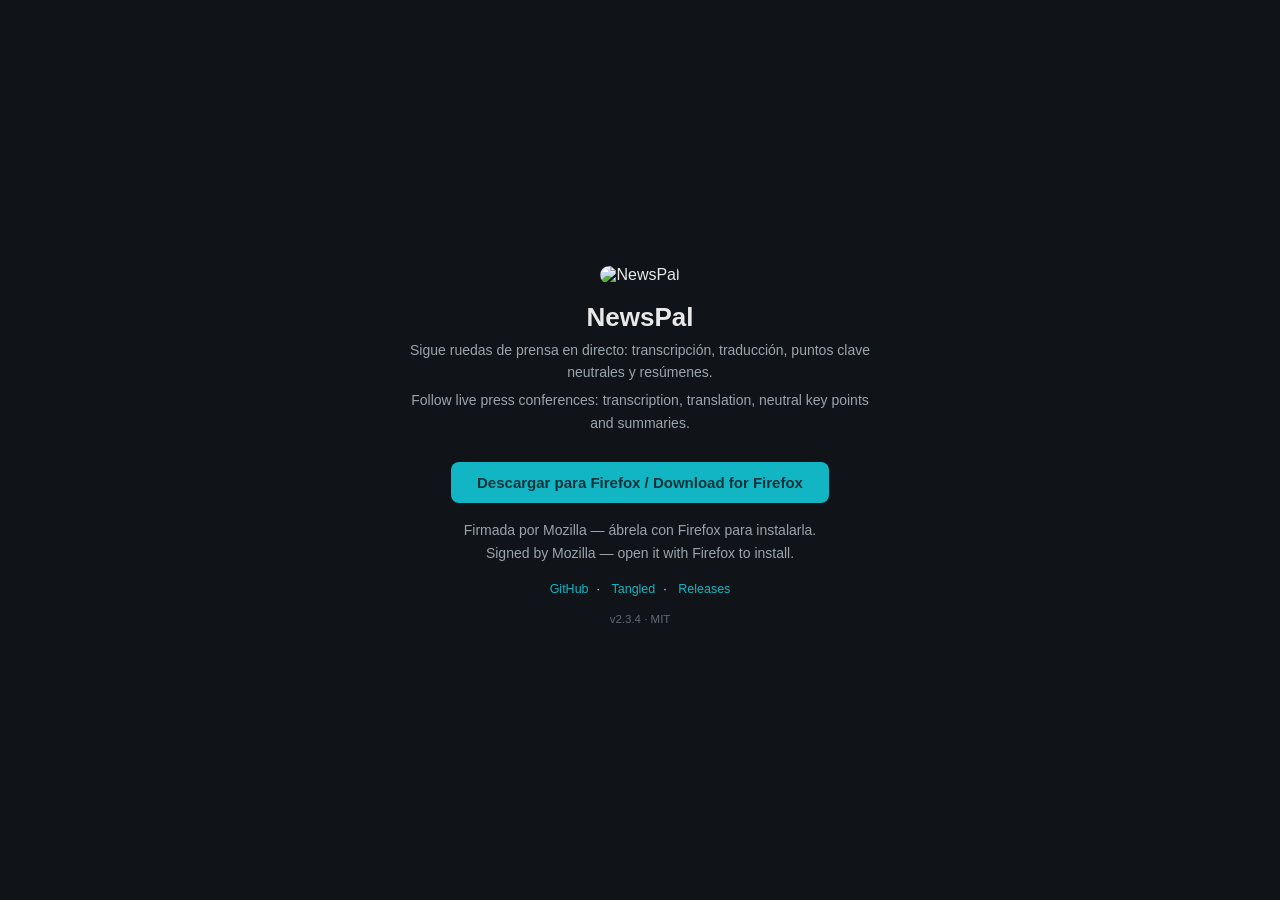
==== site/index.html @ 53eafd4a "docs: link Tangled by DID so a handle change cannot break it The links carried the old Bluesky handl" ====
<!DOCTYPE html>
<html lang="es">
<head>
  <meta charset="utf-8"/>
  <meta name="viewport" content="width=device-width, initial-scale=1"/>
  <title>NewsPal — press-conference companion</title>
  <style>
    body { margin: 0; min-height: 100vh; display: flex; align-items: center; justify-content: center;
           background: #101418; color: #e8e8e8; font-family: -apple-system, "Segoe UI", sans-serif; }
    .card { max-width: 460px; padding: 40px 32px; text-align: center; }
    .icon { width: 96px; height: 96px; border-radius: 21px; }
    h1 { font-size: 26px; margin: 18px 0 6px; font-weight: 600; }
    p { color: #9aa4ad; font-size: 14px; line-height: 1.6; margin: 6px 0; }
    .btn { display: inline-block; margin: 22px 0 10px; padding: 12px 26px; border-radius: 8px;
           background: #12b5c4; color: #06343a; font-weight: 600; font-size: 15px; text-decoration: none; }
    .btn:hover { background: #2cc5d3; }
    .links { margin-top: 18px; font-size: 12.5px; }
    .links a { color: #12b5c4; text-decoration: none; margin: 0 8px; }
    .ver { font-size: 11.5px; color: #5f6a73; margin-top: 14px; }
  </style>
</head>
<body>
  <div class="card">
    <img class="icon" src="icon128.png" alt="NewsPal"/>
    <h1>NewsPal</h1>
    <p>Sigue ruedas de prensa en directo: transcripción, traducción, puntos clave neutrales y resúmenes.</p>
    <p>Follow live press conferences: transcription, translation, neutral key points and summaries.</p>
    <a class="btn" href="newspal-2.3.4-signed.xpi">Descargar para Firefox / Download for Firefox</a>
    <p>Firmada por Mozilla — ábrela con Firefox para instalarla.<br/>Signed by Mozilla — open it with Firefox to install.</p>
    <div class="links">
      <a href="https://github.com/OviiiOne/newspal">GitHub</a>·
      <a href="https://tangled.org/did:plc:esping2jbytufyhheu2aqdf4">Tangled</a>·
      <a href="https://github.com/OviiiOne/newspal/releases">Releases</a>
    </div>
    <p class="ver">v2.3.4 · MIT</p>
  </div>
</body>
</html>
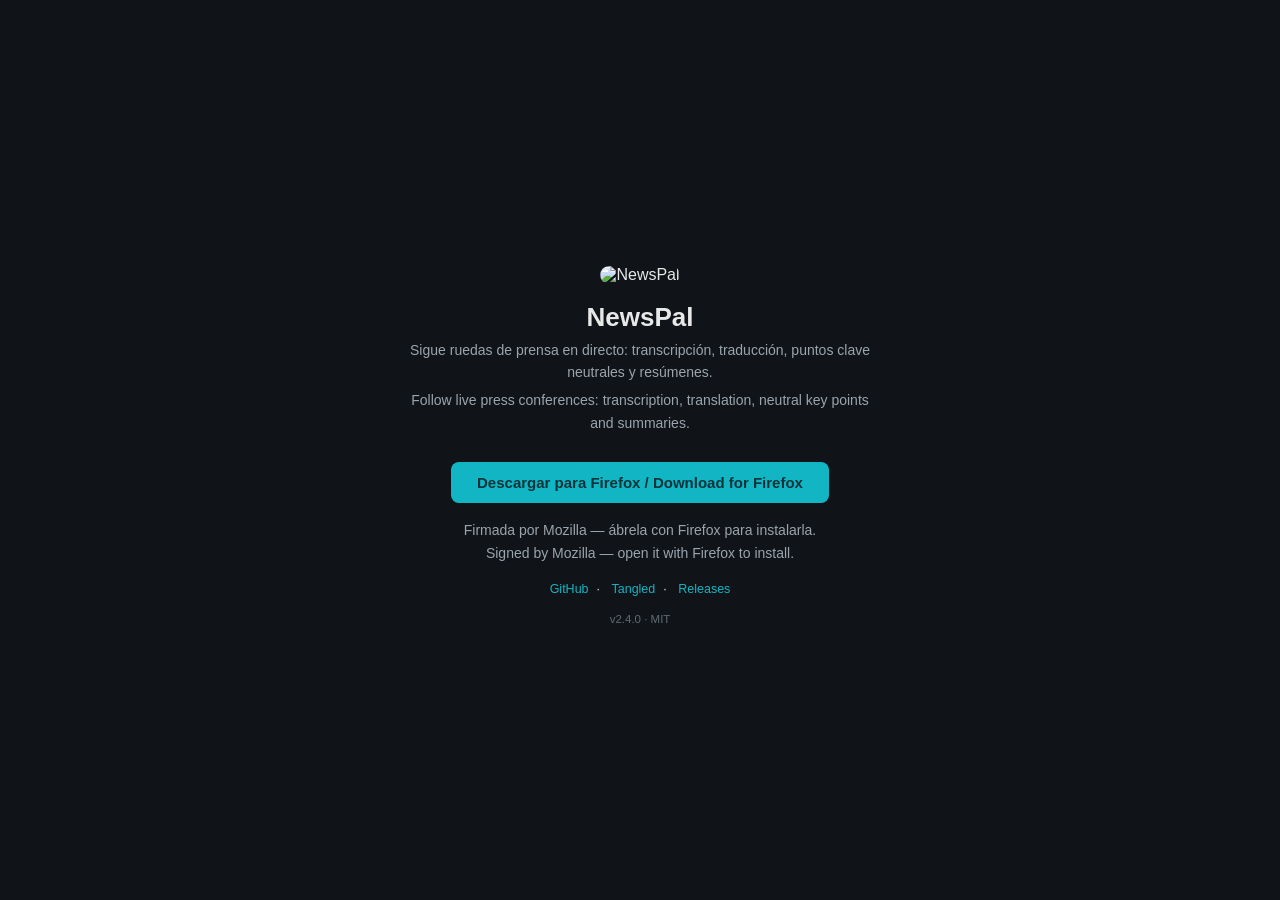
==== commit 82a7c0fe: "chore(release): publish signed 2.4.0 on the download site newspal-2.4.0-signed.xpi into site/, updat" ====
--- a/site/index.html
+++ b/site/index.html
@@ -25,14 +25,14 @@
     <h1>NewsPal</h1>
     <p>Sigue ruedas de prensa en directo: transcripción, traducción, puntos clave neutrales y resúmenes.</p>
     <p>Follow live press conferences: transcription, translation, neutral key points and summaries.</p>
-    <a class="btn" href="newspal-2.3.4-signed.xpi">Descargar para Firefox / Download for Firefox</a>
+    <a class="btn" href="newspal-2.4.0-signed.xpi">Descargar para Firefox / Download for Firefox</a>
     <p>Firmada por Mozilla — ábrela con Firefox para instalarla.<br/>Signed by Mozilla — open it with Firefox to install.</p>
     <div class="links">
       <a href="https://github.com/OviiiOne/newspal">GitHub</a>·
       <a href="https://tangled.org/did:plc:esping2jbytufyhheu2aqdf4">Tangled</a>·
       <a href="https://github.com/OviiiOne/newspal/releases">Releases</a>
     </div>
-    <p class="ver">v2.3.4 · MIT</p>
+    <p class="ver">v2.4.0 · MIT</p>
   </div>
 </body>
 </html>
